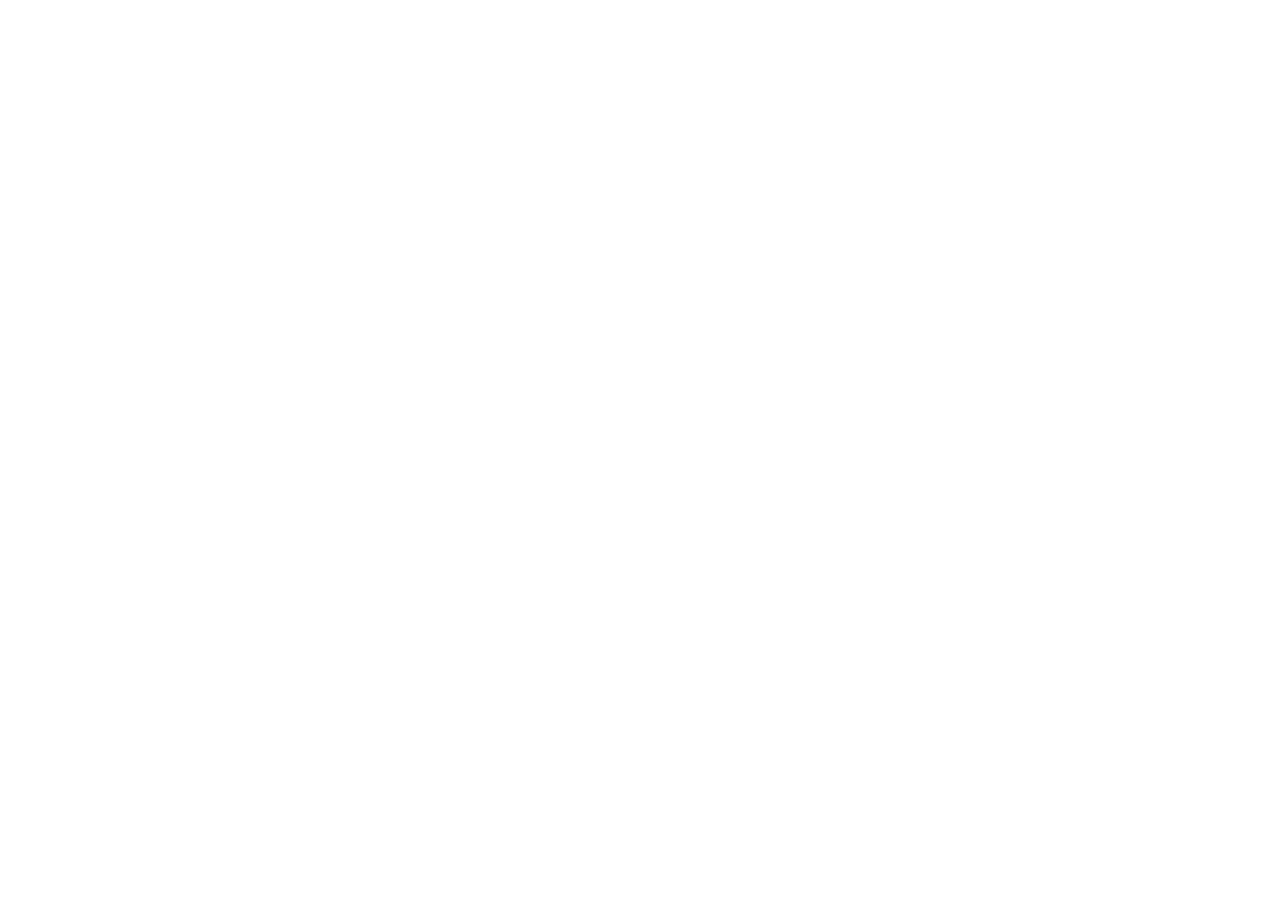
==== blog/index.html @ fe5f6663 "added some html elements" ====
<!DOCTYPE html>
<html lang="en">
<head>
    <meta charset="UTF-8">
    <meta http-equiv="X-UA-Compatible" content="IE=edge">
    <meta name="viewport" content="width=device-width, initial-scale=1.0">
    <title>Document</title>
</head>
<body>
    
</body>
</html>
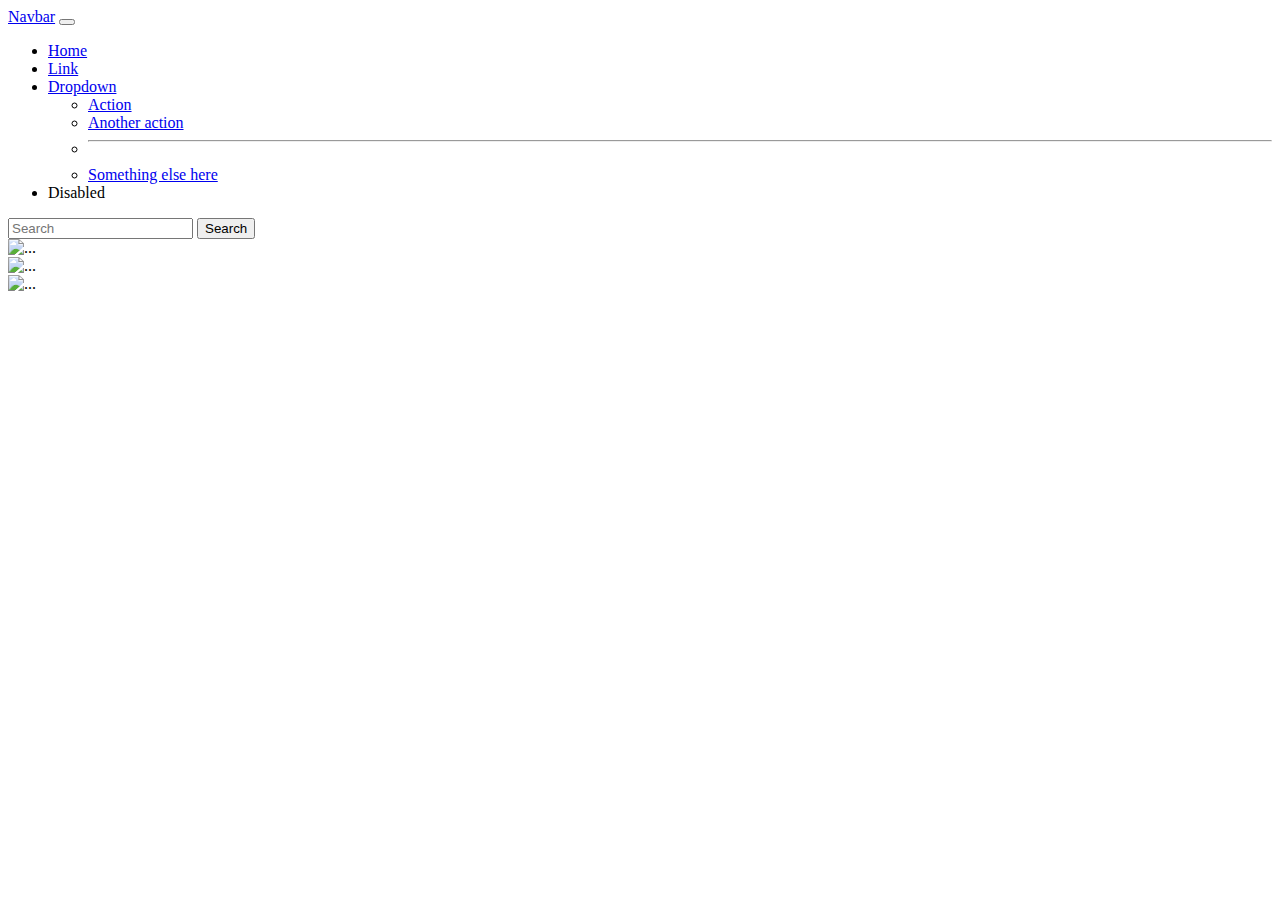
==== commit f853b481: "navbar" ====
--- a/blog/index.html
+++ b/blog/index.html
@@ -4,9 +4,69 @@
     <meta charset="UTF-8">
     <meta http-equiv="X-UA-Compatible" content="IE=edge">
     <meta name="viewport" content="width=device-width, initial-scale=1.0">
-    <title>Document</title>
+    <title>Eric's Blog</title> 
+    <!--bootstrap.css-->
+    <link rel="stylesheet" href="./bootstrap/css/bootstrap.css">
+    <!--stylesheet.css-->
+    <link rel="stylesheet" href="./index.css">
 </head>
 <body>
+
+    <!--navbar-->
+    <nav class="navbar navbar-expand-lg bg-light">
+        <div class="container-fluid">
+          <a class="navbar-brand" href="#">Navbar</a>
+          <button class="navbar-toggler" type="button" data-bs-toggle="collapse" data-bs-target="#navbarSupportedContent" aria-controls="navbarSupportedContent" aria-expanded="false" aria-label="Toggle navigation">
+            <span class="navbar-toggler-icon"></span>
+          </button>
+          <div class="collapse navbar-collapse" id="navbarSupportedContent">
+            <ul class="navbar-nav me-auto mb-2 mb-lg-0">
+              <li class="nav-item">
+                <a class="nav-link active" aria-current="page" href="#">Home</a>
+              </li>
+              <li class="nav-item">
+                <a class="nav-link" href="#">Link</a>
+              </li>
+              <li class="nav-item dropdown">
+                <a class="nav-link dropdown-toggle" href="#" id="navbarDropdown" role="button" data-bs-toggle="dropdown" aria-expanded="false">
+                  Dropdown
+                </a>
+                <ul class="dropdown-menu" aria-labelledby="navbarDropdown">
+                  <li><a class="dropdown-item" href="#">Action</a></li>
+                  <li><a class="dropdown-item" href="#">Another action</a></li>
+                  <li><hr class="dropdown-divider"></li>
+                  <li><a class="dropdown-item" href="#">Something else here</a></li>
+                </ul>
+              </li>
+              <li class="nav-item">
+                <a class="nav-link disabled">Disabled</a>
+              </li>
+            </ul>
+            <form class="d-flex" role="search">
+              <input class="form-control me-2" type="search" placeholder="Search" aria-label="Search">
+              <button class="btn btn-outline-success" type="submit">Search</button>
+            </form>
+          </div>
+        </div>
+      </nav>
+
+<!--slideshow-->
+      <div id="carouselExampleSlidesOnly" class="carousel slide" data-bs-ride="carousel">
+        <div class="carousel-inner">
+          <div class="carousel-item active">
+            <img src="..." class="d-block w-100" alt="...">
+          </div>
+          <div class="carousel-item">
+            <img src="..." class="d-block w-100" alt="...">
+          </div>
+          <div class="carousel-item">
+            <img src="..." class="d-block w-100" alt="...">
+          </div>
+        </div>
+      </div>
     
+    <!--bootstrap.js-->
+    <script src="./bootstrap/js/bootstrap.js"></script>
+
 </body>
-</html>+</html> 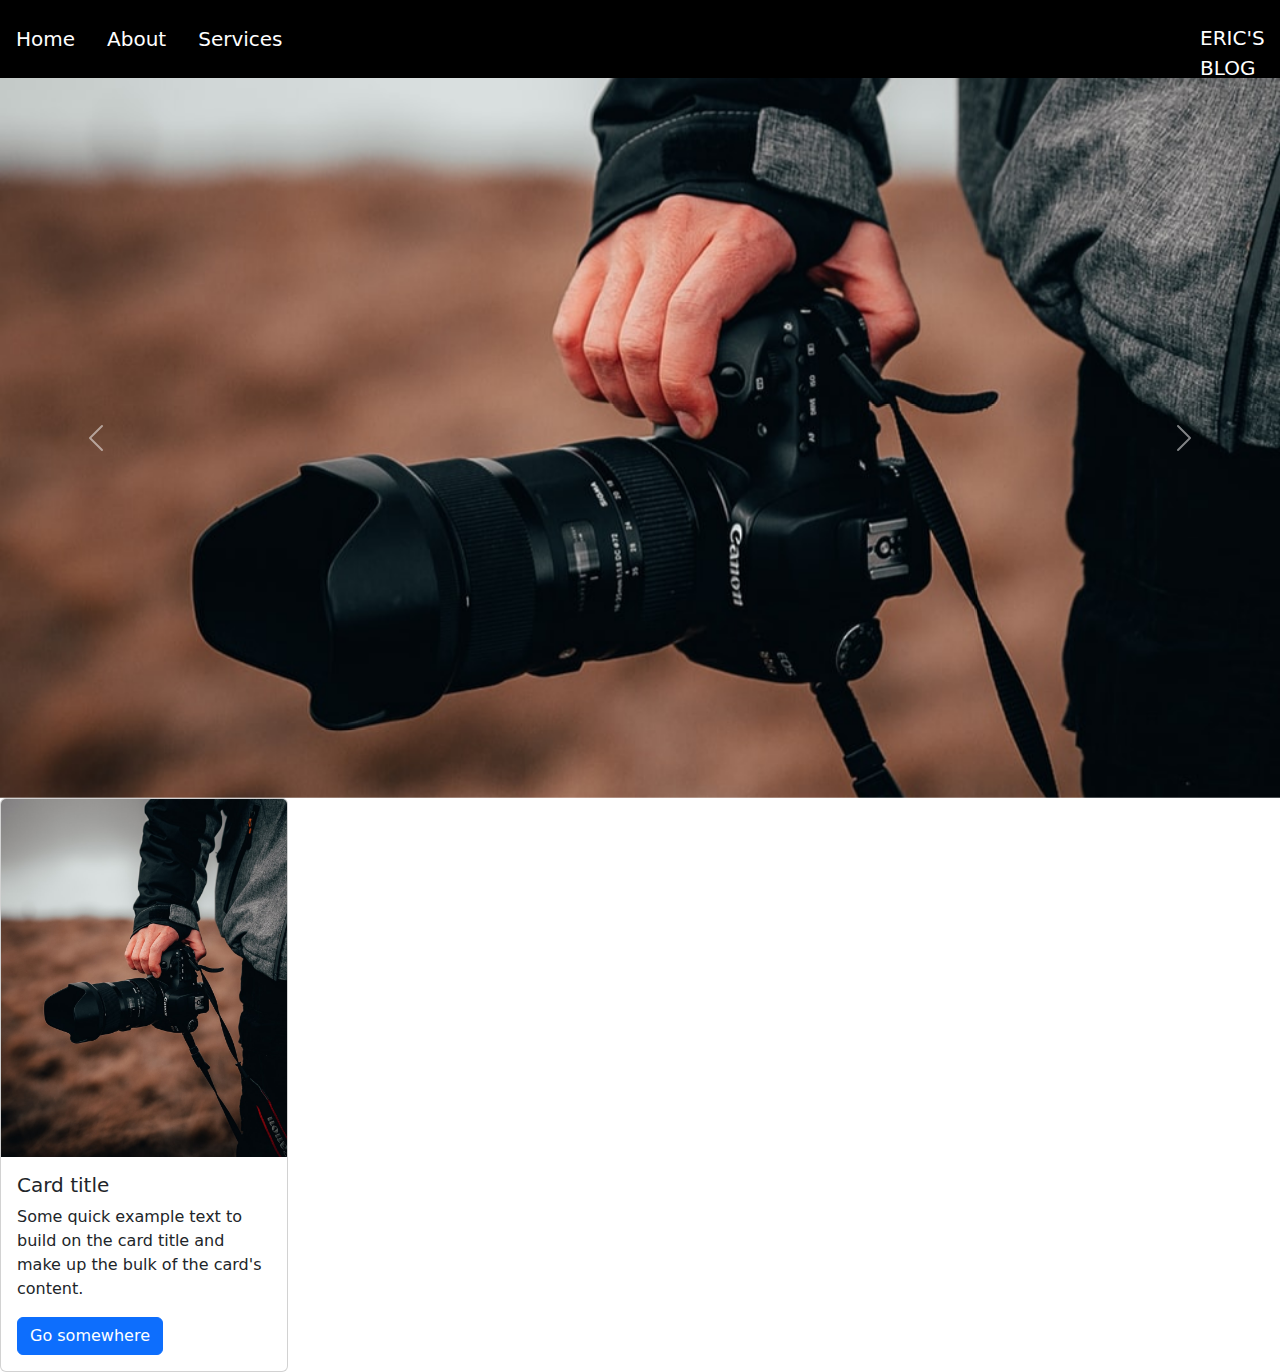
==== commit 1d9774a4: "navbar and iamges" ====
--- a/blog/index.html
+++ b/blog/index.html
@@ -10,63 +10,65 @@
     <!--stylesheet.css-->
     <link rel="stylesheet" href="./index.css">
 </head>
+
 <body>
 
     <!--navbar-->
-    <nav class="navbar navbar-expand-lg bg-light">
-        <div class="container-fluid">
-          <a class="navbar-brand" href="#">Navbar</a>
-          <button class="navbar-toggler" type="button" data-bs-toggle="collapse" data-bs-target="#navbarSupportedContent" aria-controls="navbarSupportedContent" aria-expanded="false" aria-label="Toggle navigation">
-            <span class="navbar-toggler-icon"></span>
-          </button>
-          <div class="collapse navbar-collapse" id="navbarSupportedContent">
-            <ul class="navbar-nav me-auto mb-2 mb-lg-0">
-              <li class="nav-item">
-                <a class="nav-link active" aria-current="page" href="#">Home</a>
-              </li>
-              <li class="nav-item">
-                <a class="nav-link" href="#">Link</a>
-              </li>
-              <li class="nav-item dropdown">
-                <a class="nav-link dropdown-toggle" href="#" id="navbarDropdown" role="button" data-bs-toggle="dropdown" aria-expanded="false">
-                  Dropdown
-                </a>
-                <ul class="dropdown-menu" aria-labelledby="navbarDropdown">
-                  <li><a class="dropdown-item" href="#">Action</a></li>
-                  <li><a class="dropdown-item" href="#">Another action</a></li>
-                  <li><hr class="dropdown-divider"></li>
-                  <li><a class="dropdown-item" href="#">Something else here</a></li>
-                </ul>
-              </li>
-              <li class="nav-item">
-                <a class="nav-link disabled">Disabled</a>
-              </li>
-            </ul>
-            <form class="d-flex" role="search">
-              <input class="form-control me-2" type="search" placeholder="Search" aria-label="Search">
-              <button class="btn btn-outline-success" type="submit">Search</button>
-            </form>
-          </div>
-        </div>
-      </nav>
+    <div class="navbar" bootstrap>
+        <nav class="navbar">
+            <ul class="nav">
+                <li class="nav-item">
+                  <a class="nav-link active" aria-current="page" style="color: #fff; font-size: 20px;" href="/index.html">Home</a>
+                </li>
+                <li class="nav-item">
+                  <a class="nav-link" style="color: #fff; font-size: 20px;" href="about.html">About</a>
+                </li>
+                <li class="nav-item">
+                  <a class="nav-link" style="color: #fff; font-size: 20px;" href="services.html">Services</a>
+                </li>
+              </ul>
+              <div class="name" style="color: #fff; font-size: 20px;"><p>ERIC'S BLOG</p></div>
+              <img class="logo" width="50px" src="/Images/logo.jpg" alt="">
+        </nav>
+    
+    </div>
+    
+<!--slideshow-->
+<div id="carouselExampleControls" class="carousel slide" data-bs-ride="carousel">
+    <div class="carousel-inner">
+      <div class="carousel-item active">
+        <img src="./images/HandholdingCamera.jpg" class="d-block w-100" alt="manholdingcamera">
+      </div>
+      <div class="carousel-item">
+        <img src="./images/multipleCameras.jpg" class="d-block w-100" alt="multiplecameras">
+      </div>
+      <div class="carousel-item">
+        <img src="./images/selfieCamera.jpg" class="d-block w-100" alt="selfiecamera">
+      </div>
+    </div>
+    <button class="carousel-control-prev" type="button" data-bs-target="#carouselExampleControls" data-bs-slide="prev">
+      <span class="carousel-control-prev-icon" aria-hidden="true"></span>
+      <span class="visually-hidden">Previous</span>
+    </button>
+    <button class="carousel-control-next" type="button" data-bs-target="#carouselExampleControls" data-bs-slide="next">
+      <span class="carousel-control-next-icon" aria-hidden="true"></span>
+      <span class="visually-hidden">Next</span>
+    </button>
+  </div>
+    
+  <!--card-->
+  <div class="card" style="width: 18rem;">
+    <img src="./images/HandholdingCamera.jpg" class="card-img-top" alt="manholdingcamera">
+    <div class="card-body">
+      <h5 class="card-title">Card title</h5>
+      <p class="card-text">Some quick example text to build on the card title and make up the bulk of the card's content.</p>
+      <a href="#" class="btn btn-primary">Go somewhere</a>
+    </div>
+  </div>
 
-<!--slideshow-->
-      <div id="carouselExampleSlidesOnly" class="carousel slide" data-bs-ride="carousel">
-        <div class="carousel-inner">
-          <div class="carousel-item active">
-            <img src="..." class="d-block w-100" alt="...">
-          </div>
-          <div class="carousel-item">
-            <img src="..." class="d-block w-100" alt="...">
-          </div>
-          <div class="carousel-item">
-            <img src="..." class="d-block w-100" alt="...">
-          </div>
-        </div>
-      </div>
-    
     <!--bootstrap.js-->
     <script src="./bootstrap/js/bootstrap.js"></script>
 
+
 </body>
 </html> --- a/blog/index.css
+++ b/blog/index.css
@@ -0,0 +1,30 @@
+*{
+    padding: 0;
+    margin: 0;
+    box-sizing: border-box;
+}
+
+.navbar{
+    background-color: black; 
+    color: bisque;
+    font-size:small
+
+}
+.name{
+    position: absolute;
+    top: 15px;
+  left: 75rem;
+    font-size: 15px;
+    bottom: 15px;
+}
+
+.carousel-inner{
+    height:80vh;
+    
+}
+.carousel-item > img {
+    width: 100%;
+    height: 80vh;
+    object-fit: cover;
+
+}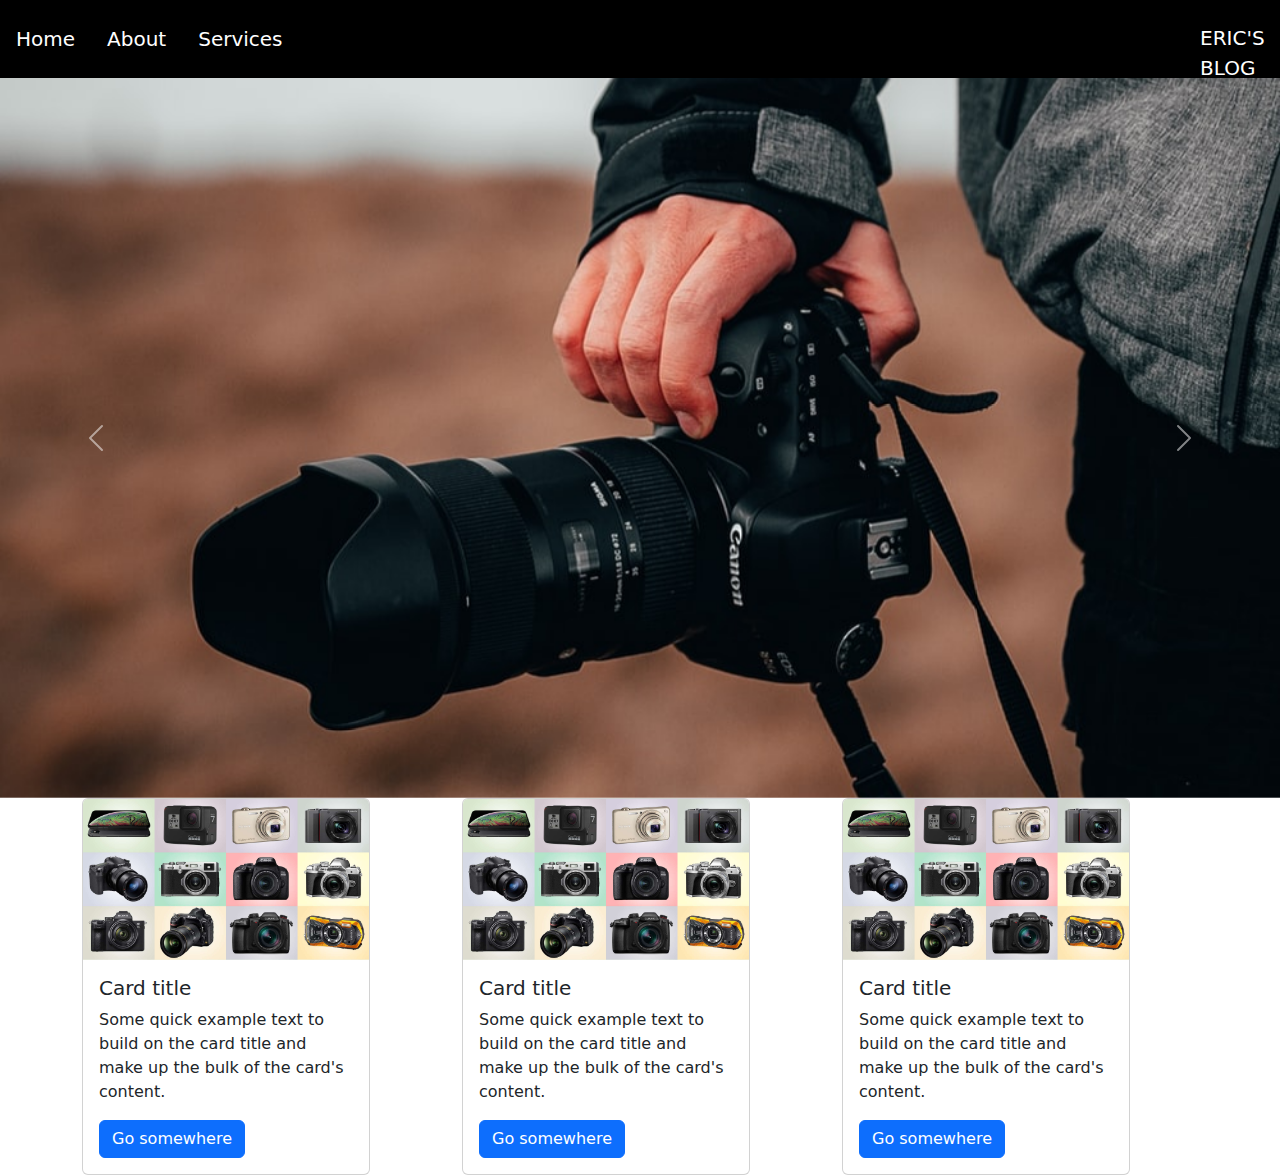
==== commit 78e3c59b: "bootstrap" ====
--- a/blog/index.html
+++ b/blog/index.html
@@ -57,15 +57,43 @@
   </div>
     
   <!--card-->
-  <div class="card" style="width: 18rem;">
-    <img src="./images/HandholdingCamera.jpg" class="card-img-top" alt="manholdingcamera">
-    <div class="card-body">
-      <h5 class="card-title">Card title</h5>
-      <p class="card-text">Some quick example text to build on the card title and make up the bulk of the card's content.</p>
-      <a href="#" class="btn btn-primary">Go somewhere</a>
+  <div class="container">
+    <div class="row">
+      <div class="col-4">
+
+        <div class="card" style="width: 18rem;">
+            <img src="./images/multipleCameras.jpg" class="card-img-top" alt="...">
+            <div class="card-body">
+              <h5 class="card-title">Card title</h5>
+              <p class="card-text">Some quick example text to build on the card title and make up the bulk of the card's content.</p>
+              <a href="#" class="btn btn-primary">Go somewhere</a>
+            </div>
+          </div>
+          
+      </div>
+      <div class="col-4">
+        <div class="card" style="width: 18rem;">
+            <img src="./images/multipleCameras.jpg" class="card-img-top" alt="...">
+            <div class="card-body">
+              <h5 class="card-title">Card title</h5>
+              <p class="card-text">Some quick example text to build on the card title and make up the bulk of the card's content.</p>
+              <a href="#" class="btn btn-primary">Go somewhere</a>
+            </div>
+          </div>
+      </div>
+
+      <div class="col-4">
+        <div class="card" style="width: 18rem;">
+            <img src="./images/multipleCameras.jpg" class="card-img-top" alt="...">
+            <div class="card-body">
+              <h5 class="card-title">Card title</h5>
+              <p class="card-text">Some quick example text to build on the card title and make up the bulk of the card's content.</p>
+              <a href="#" class="btn btn-primary">Go somewhere</a>
+            </div>
+          </div>
+      </div>
     </div>
   </div>
-
     <!--bootstrap.js-->
     <script src="./bootstrap/js/bootstrap.js"></script>
 
--- a/blog/index.css
+++ b/blog/index.css
@@ -4,6 +4,10 @@
     box-sizing: border-box;
 }
 
+body {
+    height: 100vh;
+    width: 100%;
+}
 .navbar{
     background-color: black; 
     color: bisque;
